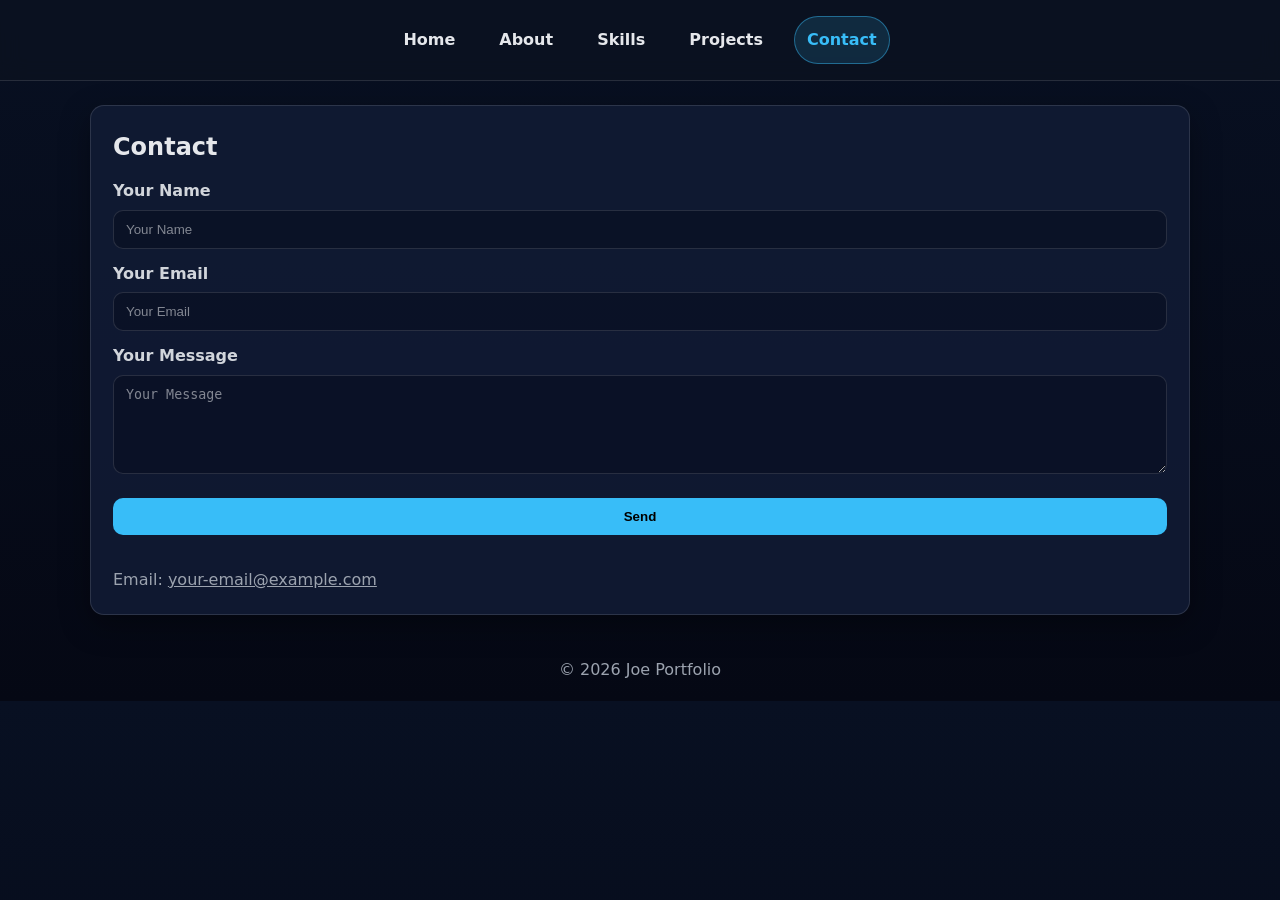
==== contact.html @ 8797970a "update in the files and addition of jss" ====
<!DOCTYPE html>
<html lang="en">
<head>
  <meta charset="UTF-8" />
  <meta name="viewport" content="width=device-width, initial-scale=1.0" />
  <title>Contact - Joe Portfolio</title>
  <link rel="stylesheet" href="style.css" />
</head>
<body>
  <!-- Navigation Bar -->
  <header>
    <nav class="navbar" aria-label="Primary">
      <a href="index.html">Home</a>
      <a href="about.html">About</a>
      <a href="skills.html">Skills</a>
      <a href="projects.html">Projects</a>
      <a href="contact.html" class="active">Contact</a>
    </nav>
  </header>

  <!-- Contact Section -->
  <section id="contact" class="card">
    <h2>Contact</h2>

    <form id="contactForm" class="contact-form">
      <label>
        <span>Your Name</span>
        <input name="name" type="text" placeholder="Your Name" required />
      </label>

      <label>
        <span>Your Email</span>
        <input name="email" type="email" placeholder="Your Email" required />
      </label>

      <label>
        <span>Your Message</span>
        <textarea name="message" placeholder="Your Message" rows="5" required></textarea>
      </label>

      <button type="submit" class="btn btn-primary">Send</button>
      <p id="formStatus" class="form-status" aria-live="polite"></p>
    </form>

    <p class="contact-email">
      Email: <a id="mailtoLink" href="mailto:your-email@example.com">your-email@example.com</a>
    </p>
  </section>

  <!-- Footer -->
  <footer>
    <p>© 2026 Joe Portfolio</p>
  </footer>

  <script src="script.js"></script>
</body>
</html>
---- style.css ----
/* =========================
   CSS VARIABLES (THEME)
========================= */
:root {
  --primary: #38bdf8;
  --secondary: #0b1220;
  --card: #111b33;
  --text: #e5e7eb;
  --muted: #9ca3af;
  --border: rgba(255, 255, 255, 0.12);

  --shadow: 0 10px 30px rgba(0, 0, 0, 0.35);

  --radius: 14px;
  --font-main: system-ui, -apple-system, Segoe UI, Roboto, Arial, sans-serif;
}

/* =========================
   RESET
========================= */
* {
  margin: 0;
  padding: 0;
  box-sizing: border-box;
}

html {
  scroll-behavior: smooth;
}

body {
  font-family: var(--font-main);
  background: linear-gradient(180deg, #081022, #050814);
  color: var(--text);
  line-height: 1.6;
}

/* =========================
   HEADER / NAV
========================= */
header {
  position: sticky;
  top: 0;
  z-index: 50;
  background: rgba(11, 18, 32, 0.85);
  backdrop-filter: blur(10px);
  border-bottom: 1px solid var(--border);
}

.navbar {
  max-width: 1100px;
  margin: 0 auto;
  padding: 16px 20px;
  display: flex;
  gap: 18px;
  justify-content: center;
  flex-wrap: wrap;
}

.navbar a {
  text-decoration: none;
  color: var(--text);
  font-weight: 700;
  padding: 10px 12px;
  border-radius: 999px;
  transition: 160ms ease;
  border: 1px solid transparent;
}

.navbar a:hover,
.navbar a:focus {
  color: #ffffff;
  border-color: var(--border);
  transform: translateY(-1px);
}

.navbar a.active {
  background: rgba(56, 189, 248, 0.15);
  border-color: rgba(56, 189, 248, 0.45);
  color: var(--primary);
}

/* =========================
   LAYOUT SECTIONS
========================= */
section {
  max-width: 1100px;
  margin: 24px auto;
  padding: 22px;
}

.card {
  background: rgba(17, 27, 51, 0.92);
  border: 1px solid var(--border);
  border-radius: var(--radius);
  box-shadow: var(--shadow);
}

/* =========================
   HERO
========================= */
.hero {
  text-align: center;
  padding: 34px 18px;
}

.profile-pic {
  width: 160px;
  height: 160px;
  object-fit: cover;
  border-radius: 50%;
  border: 3px solid var(--primary);
  box-shadow: 0 0 0 6px rgba(56, 189, 248, 0.12);
  margin-bottom: 14px;
}

.hero h1 {
  font-size: clamp(1.6rem, 2.2vw, 2.2rem);
  margin-bottom: 10px;
}

.hero p {
  color: var(--muted);
  max-width: 60ch;
  margin: 0 auto;
}

/* =========================
   ABOUT / HEADINGS
========================= */
h2 {
  font-size: 1.5rem;
  margin-bottom: 12px;
}

p {
  color: var(--muted);
}

/* =========================
   SKILLS
========================= */
.skills-container {
  display: flex;
  flex-wrap: wrap;
  gap: 12px;
}

.skill {
  background: rgba(56, 189, 248, 0.12);
  border: 1px solid rgba(56, 189, 248, 0.35);
  color: #ccecff;
  padding: 10px 14px;
  border-radius: 999px;
  font-weight: 700;
  letter-spacing: 0.2px;
}

/* =========================
   PROJECTS
========================= */
.projects-container {
  display: grid;
  grid-template-columns: repeat(3, minmax(0, 1fr));
  gap: 16px;
  margin-top: 12px;
}

.project {
  background: rgba(11, 18, 32, 0.7);
  border: 1px solid var(--border);
  border-radius: 12px;
  padding: 16px;
}

.project h3 {
  margin-bottom: 8px;
  font-size: 1.1rem;
}

/* =========================
   BUTTONS / LINKS
========================= */
a {
  color: inherit;
}

.btn {
  display: inline-block;
  margin-top: 12px;
  text-decoration: none;
  font-weight: 800;
  padding: 10px 14px;
  border-radius: 10px;
  border: 1px solid rgba(56, 189, 248, 0.45);
  background: rgba(56, 189, 248, 0.12);
  color: var(--primary);
  transition: 160ms ease;
}

.btn:hover {
  transform: translateY(-1px);
  background: rgba(56, 189, 248, 0.18);
}

.btn-primary {
  background: var(--primary);
  color: #000;
  border-color: rgba(56, 189, 248, 0.9);
}

/* =========================
   CONTACT FORM
========================= */
.contact-form {
  display: grid;
  gap: 12px;
  margin-top: 10px;
}

.contact-form label {
  display: grid;
  gap: 6px;
}

.contact-form span {
  font-weight: 700;
  color: #d1d5db;
}

input,
textarea {
  width: 100%;
  padding: 11px 12px;
  border-radius: 10px;
  border: 1px solid var(--border);
  background: rgba(3, 8, 20, 0.35);
  color: var(--text);
}

input::placeholder,
textarea::placeholder {
  color: rgba(229, 231, 235, 0.55);
}

input:focus,
textarea:focus {
  outline: none;
  border-color: rgba(56, 189, 248, 0.7);
  box-shadow: 0 0 0 4px rgba(56, 189, 248, 0.15);
}

.form-status {
  margin-top: 6px;
  color: var(--muted);
}

.form-status.success {
  color: #86efac;
  font-weight: 700;
}

.contact-email {
  margin-top: 14px;
}

/* =========================
   FOOTER
========================= */
footer {
  text-align: center;
  padding: 18px;
  color: var(--muted);
}

/* =========================
   RESPONSIVE
========================= */
@media (max-width: 900px) {
  .projects-container {
    grid-template-columns: 1fr;
  }
}

}
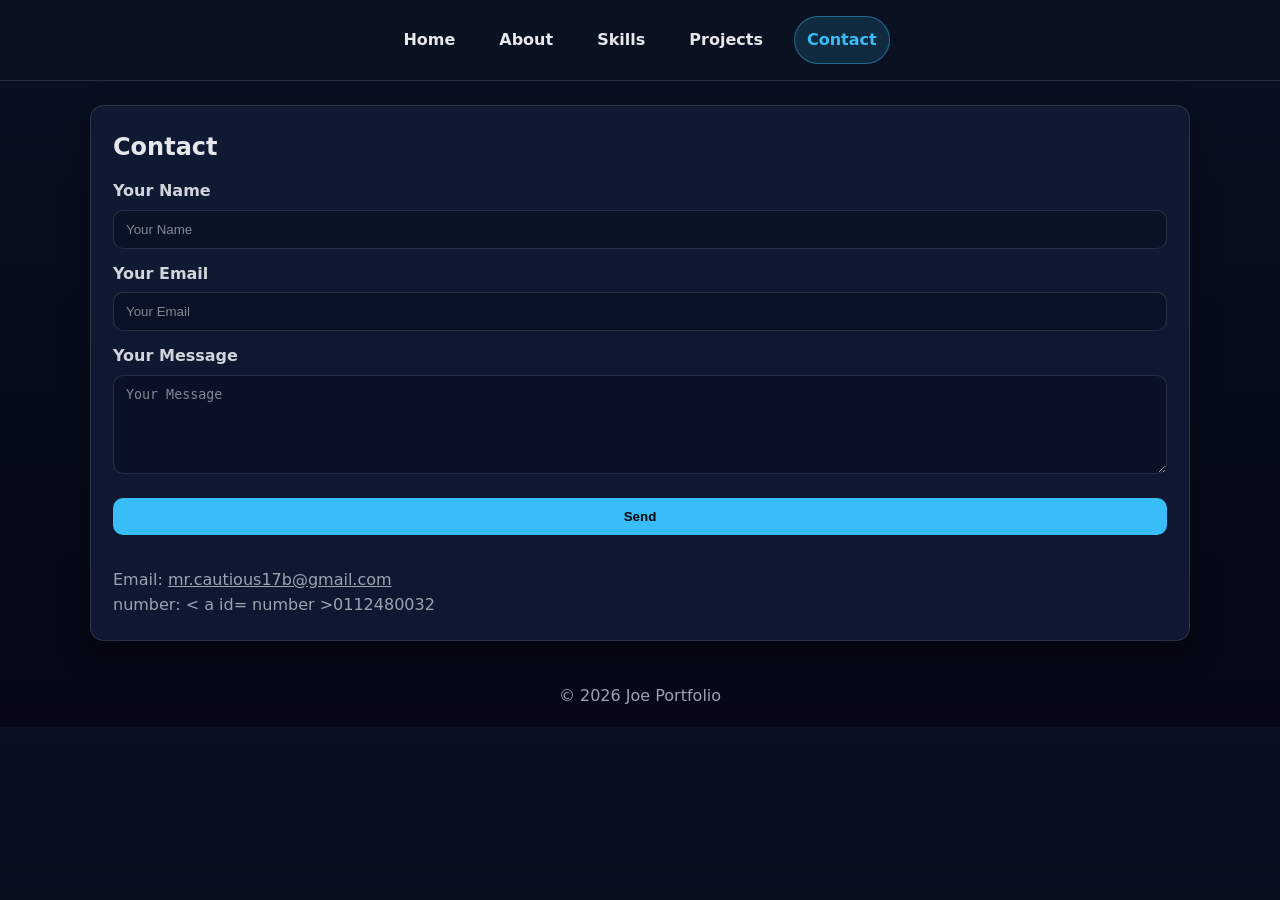
==== commit 61b79acb: "Update contact email and add phone number Updated contact email and added phone number." ====
--- a/contact.html
+++ b/contact.html
@@ -43,8 +43,10 @@
     </form>
 
     <p class="contact-email">
-      Email: <a id="mailtoLink" href="mailto:your-email@example.com">your-email@example.com</a>
+      Email: <a id="mailtoLink" href="mailto:your-email@example.com">mr.cautious17b@gmail.com</a>
     </p>
+    <p class="phone number">
+      number: < a id= number >0112480032</a>
   </section>
 
   <!-- Footer -->
@@ -54,4 +56,4 @@
 
   <script src="script.js"></script>
 </body>
-</html>+</html>
